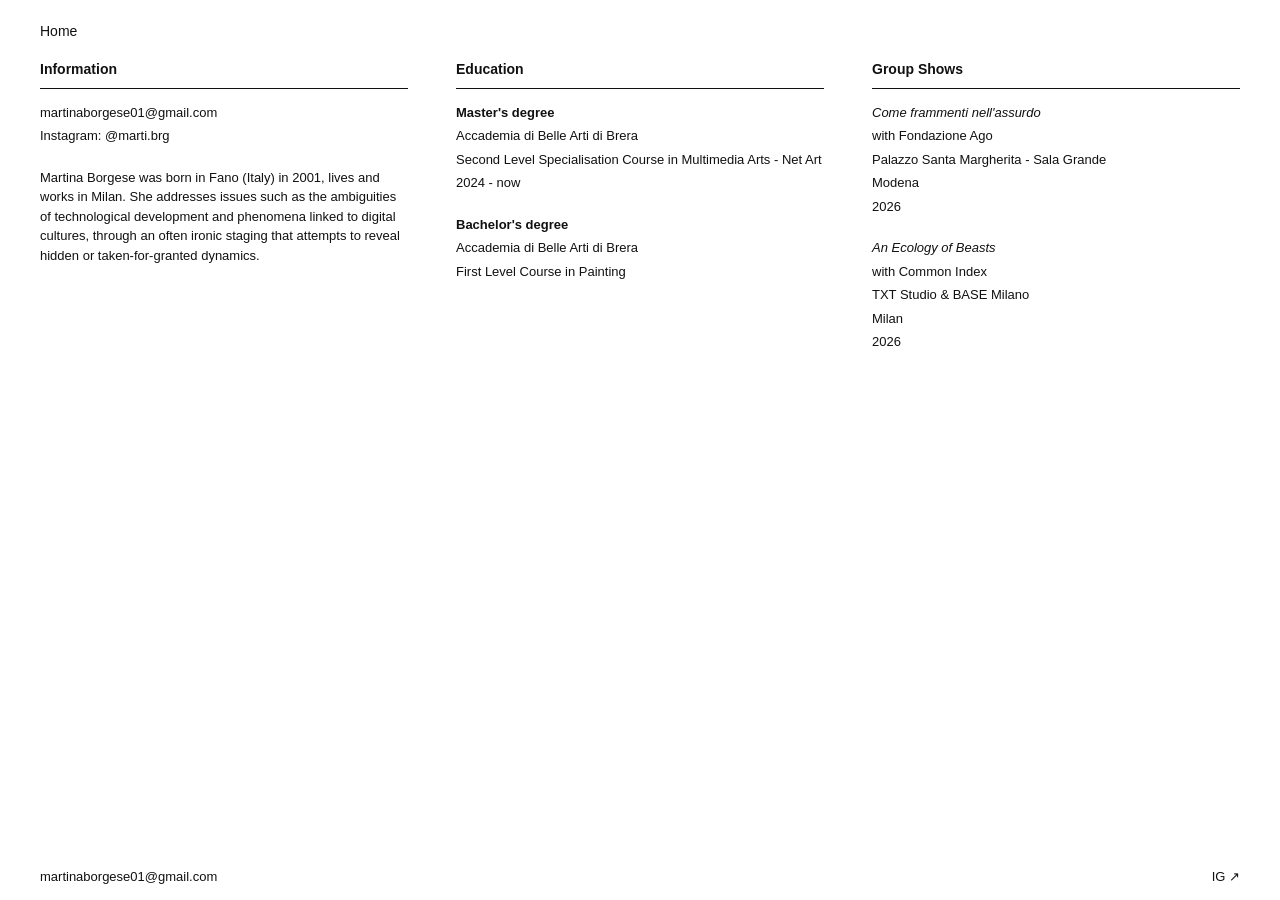
==== about.html @ 287f99cb "Add files via upload" ====
<!DOCTYPE html>
<html lang="it">
<head>
<meta charset="UTF-8">
<meta name="viewport" content="width=device-width, initial-scale=1.0">
<title>about — martina borgese</title>
<link rel="stylesheet" href="style.css">
</head>
<body>

  <header class="site-header">
    <a href="index.html">Home</a>
  </header>

  <main>
    <div class="about-grid">

      <div>
        <h2>Information</h2>
        <div class="block">
          <p>martinaborgese01@gmail.com</p>
          <p>Instagram: @marti.brg</p>
        </div>
        <div class="block">
          <p>Martina Borgese was born in Fano (Italy) in 2001, lives and works in Milan.
          She addresses issues such as the ambiguities of technological development and
          phenomena linked to digital cultures, through an often ironic staging that
          attempts to reveal hidden or taken-for-granted dynamics.</p>
        </div>
      </div>

      <div>
        <h2>Education</h2>
        <div class="block">
          <p><strong>Master's degree</strong></p>
          <p>Accademia di Belle Arti di Brera</p>
          <p>Second Level Specialisation Course in Multimedia Arts - Net Art</p>
          <p>2024 - now</p>
        </div>
        <div class="block">
          <p><strong>Bachelor's degree</strong></p>
          <p>Accademia di Belle Arti di Brera</p>
          <p>First Level Course in Painting</p>
        </div>
      </div>

      <div>
        <h2>Group Shows</h2>
        <div class="block">
          <p class="italic">Come frammenti nell'assurdo</p>
          <p>with Fondazione Ago</p>
          <p>Palazzo Santa Margherita - Sala Grande</p>
          <p>Modena</p>
          <p>2026</p>
        </div>
        <div class="block">
          <p class="italic">An Ecology of Beasts</p>
          <p>with Common Index</p>
          <p>TXT Studio &amp; BASE Milano</p>
          <p>Milan</p>
          <p>2026</p>
        </div>
      </div>

    </div>
  </main>

  <footer class="site-footer">
    <a href="mailto:martinaborgese01@gmail.com">martinaborgese01@gmail.com</a>
    <a href="https://instagram.com/marti.brg" target="_blank" rel="noopener">IG ↗</a>
  </footer>

</body>
</html>
---- style.css ----
/* ===================================================
   martina borgese — portfolio
   Foglio di stile condiviso da tutte le pagine
   =================================================== */

:root {
  --text: #111;
  --line: #111;
  --gap: 48px;
  --side: 40px;
  font-family: Helvetica, Arial, "Segoe UI", sans-serif;
}

* {
  box-sizing: border-box;
}

html, body {
  margin: 0;
  padding: 0;
  color: var(--text);
  background: #fff;
  min-height: 100%;
}

body {
  display: flex;
  flex-direction: column;
  min-height: 100vh;
  padding: 20px var(--side) 0 var(--side);
  font-size: 15px;
  line-height: 1.5;
}

a {
  color: inherit;
  text-decoration: none;
}

a:hover {
  text-decoration: underline;
}

/* ---------- header (link "Home" in alto a sinistra) ---------- */

header.site-header {
  margin-bottom: 10px;
}

header.site-header a {
  font-size: 14px;
}

/* ---------- contenuto: cresce per spingere il footer in basso ---------- */

main {
  flex: 1 0 auto;
}

/* ---------- footer ---------- */

footer.site-footer {
  display: flex;
  justify-content: space-between;
  align-items: center;
  padding: 18px 0 14px 0;
  font-size: 13px;
}

/* ===================================================
   HOMEPAGE
   =================================================== */

.home-title {
  text-align: center;
  font-size: 64px;
  font-weight: 400;
  margin: 40px 0 24px 0;
}

.home-about {
  text-align: center;
  margin-bottom: 56px;
}

.home-about a {
  font-size: 16px;
  text-decoration: underline;
}

.home-grid {
  display: grid;
  grid-template-columns: minmax(260px, 480px) 1fr;
  gap: var(--gap);
  align-items: start;
}

/* riquadro nero con anteprima a sinistra */
.home-preview {
  background: #000;
  aspect-ratio: 4 / 3;
  display: block;
  overflow: hidden;
}

.home-preview img,
.home-preview video {
  width: 100%;
  height: 100%;
  object-fit: contain;
}

/* elenco dei lavori a destra */
.work-list {
  border-top: 1px solid var(--line);
}

.work-row {
  display: grid;
  grid-template-columns: 2.1fr 1.1fr 1fr 0.5fr;
  gap: 12px;
  align-items: baseline;
  padding: 12px 0;
  border-bottom: 1px solid var(--line);
  font-size: 14px;
}

.work-row .work-title a {
  font-weight: 400;
  text-decoration: underline;
}

.work-row .work-subtitle a {
  text-decoration: underline;
}

@media (max-width: 760px) {
  .home-grid {
    grid-template-columns: 1fr;
  }
  .home-title {
    font-size: 40px;
  }
  .work-row {
    grid-template-columns: 1fr;
    gap: 2px;
    padding: 14px 0;
  }
}

/* ===================================================
   PAGINA SINGOLO LAVORO
   =================================================== */

.work-title-heading {
  text-align: center;
  font-size: 18px;
  font-weight: 400;
  margin: 30px 0 26px 0;
}

.work-media {
  max-width: 1360px;
  margin: 0 auto 40px auto;
  background: #000;
}

.work-media video,
.work-media iframe,
.work-media img {
  width: 100%;
  display: block;
  aspect-ratio: 16 / 9;
  border: 0;
}

.work-body {
  display: grid;
  grid-template-columns: 1fr 1fr;
  gap: var(--gap);
  max-width: 1360px;
  margin: 0 auto;
}

.work-statement {
  font-size: 13px;
  max-width: 560px;
}

.work-statement p {
  margin: 0 0 14px 0;
}

.work-meta {
  text-align: right;
  font-size: 14px;
  font-weight: 600;
}

.work-meta div {
  margin-bottom: 2px;
}

@media (max-width: 760px) {
  .work-body {
    grid-template-columns: 1fr;
  }
  .work-meta {
    text-align: left;
  }
}

/* ===================================================
   PAGINA ABOUT
   =================================================== */

.about-grid {
  display: grid;
  grid-template-columns: repeat(3, 1fr);
  gap: var(--gap);
  margin-top: 6px;
}

.about-grid h2 {
  font-size: 14px;
  font-weight: 700;
  margin: 0 0 14px 0;
  padding-bottom: 8px;
  border-bottom: 1px solid var(--line);
}

.about-grid .block {
  font-size: 13px;
  margin-bottom: 22px;
}

.about-grid .block p {
  margin: 0 0 4px 0;
}

.about-grid .block .italic {
  font-style: italic;
}

@media (max-width: 760px) {
  .about-grid {
    grid-template-columns: 1fr;
  }
}
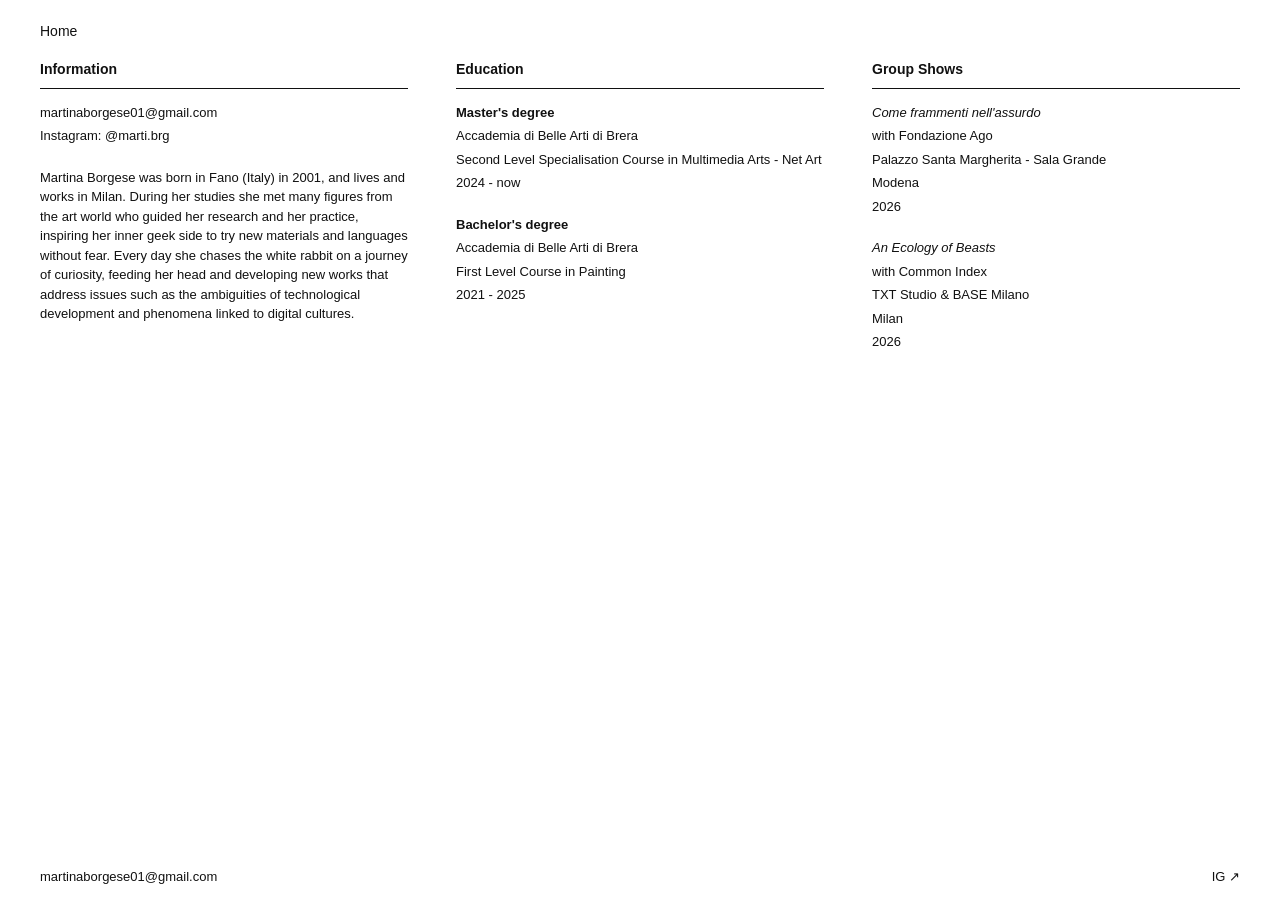
==== commit 52a070c8: "Update about.html" ====
--- a/about.html
+++ b/about.html
@@ -22,10 +22,8 @@
           <p>Instagram: @marti.brg</p>
         </div>
         <div class="block">
-          <p>Martina Borgese was born in Fano (Italy) in 2001, lives and works in Milan.
-          She addresses issues such as the ambiguities of technological development and
-          phenomena linked to digital cultures, through an often ironic staging that
-          attempts to reveal hidden or taken-for-granted dynamics.</p>
+          <p>Martina Borgese was born in Fano (Italy) in 2001, and lives and works in Milan.
+During her studies she met many figures from the art world who guided her research and her practice, inspiring her inner geek side to try new materials and languages without fear. Every day she chases the white rabbit on a journey of curiosity, feeding her head and developing new works that address issues such as the ambiguities of technological development and phenomena linked to digital cultures.</p>
         </div>
       </div>
 
@@ -41,6 +39,7 @@
           <p><strong>Bachelor's degree</strong></p>
           <p>Accademia di Belle Arti di Brera</p>
           <p>First Level Course in Painting</p>
+          <p>2021 - 2025</p>
         </div>
       </div>
 
--- a/style.css
+++ b/style.css
@@ -21,6 +21,12 @@
   color: var(--text);
   background: #fff;
   min-height: 100%;
+  overflow-x: hidden;
+  width: 100%;
+}
+
+img, video, iframe {
+  max-width: 100%;
 }
 
 body {
@@ -73,9 +79,13 @@
 
 .home-title {
   text-align: center;
-  font-size: 64px;
-  font-weight: 400;
   margin: 40px 0 24px 0;
+}
+
+.home-title video {
+  width: 100%;
+  max-width: 700px;
+  height: auto;
 }
 
 .home-about {
@@ -95,19 +105,29 @@
   align-items: start;
 }
 
-/* riquadro nero con anteprima a sinistra */
+/* riquadro nero con slideshow a sinistra (non cliccabile) */
 .home-preview {
+  position: relative;
   background: #000;
   aspect-ratio: 4 / 3;
-  display: block;
   overflow: hidden;
-}
-
-.home-preview img,
-.home-preview video {
+  cursor: default;
+}
+
+.home-preview .preview-img {
+  position: absolute;
+  inset: 0;
   width: 100%;
   height: 100%;
   object-fit: contain;
+  opacity: 0;
+  /* durata del fade tra un'immagine e l'altra: 0 = cambio istantaneo.
+     per un fade "vero" basta alzare questo valore, es. 0.6s */
+  transition: opacity 1s;
+}
+
+.home-preview .preview-img.active {
+  opacity: 1;
 }
 
 /* elenco dei lavori a destra */
@@ -138,8 +158,8 @@
   .home-grid {
     grid-template-columns: 1fr;
   }
-  .home-title {
-    font-size: 40px;
+  .home-title video {
+    max-width: 90%;
   }
   .work-row {
     grid-template-columns: 1fr;
@@ -160,18 +180,107 @@
 }
 
 .work-media {
+  max-width: 500px;
+  margin: 0 auto;
+  background: white;
+}
+
+.work-media video {
+  width: 100%;
+  display: block;
+  aspect-ratio: auto;
+  border: 0;
+  padding: 10px 0px 30px;
+}
+
+.work-media iframe {
+  width: 100%;
+  display: block;
+  aspect-ratio: auto;
+  border: 0;
+  padding: 10px 0px 30px;
+}
+
+.work-media img {
+  width: 100%;
+  display: block;
+  aspect-ratio: auto;
+  border: 0;
+  padding: 10px 0px 30px;
+}
+
+/* miniature cliccabili sotto il player, per scegliere la clip */
+.clip-thumbs {
+  display: flex;
+  flex-wrap: wrap;
+  justify-content: center;
+  gap: 10px;
   max-width: 1360px;
+  margin: 14px auto 40px auto;
+}
+
+.clip-thumb {
+  padding: 0;
+  border: 2px solid transparent;
+  background: none;
+  cursor: pointer;
+  opacity: 0.5;
+  line-height: 0;
+  transition: opacity 0.15s;
+}
+
+.clip-thumb:hover {
+  opacity: 0.8;
+}
+
+.clip-thumb.active {
+  opacity: 1;
+  border-color: var(--line);
+}
+
+.clip-thumb img {
+  display: block;
+  width: 96px;
+  height: auto;
+}
+
+/* galleria di più video affiancati orizzontalmente, autoplay senza controlli */
+.work-gallery {
+  display: grid;
+  grid-template-columns: repeat(3, 250px);
+  gap: 25px;
+  max-width: 800px;
   margin: 0 auto 40px auto;
+}
+
+.work-gallery video {
+  width: 100%;
+  display: block;
   background: #000;
-}
-
-.work-media video,
-.work-media iframe,
-.work-media img {
-  width: 100%;
-  display: block;
-  aspect-ratio: 16 / 9;
-  border: 0;
+  /* i video vengono ritagliati in verticale 3:4 per restare tutti
+     della stessa altezza e allineati. Se preferisci che ogni video
+     mantenga le sue proporzioni naturali (senza ritaglio), cancella
+     le due righe "aspect-ratio" e "object-fit" qui sotto. */
+  aspect-ratio: 1 / 1;
+  object-fit: cover;
+}
+
+.work-gallery img {
+  width: 100%;
+  display: block;
+  background: #000;
+  /* i video vengono ritagliati in verticale 3:4 per restare tutti
+     della stessa altezza e allineati. Se preferisci che ogni video
+     mantenga le sue proporzioni naturali (senza ritaglio), cancella
+     le due righe "aspect-ratio" e "object-fit" qui sotto. */
+  aspect-ratio: 1 / 1;
+  object-fit: cover;
+}
+
+@media (max-width: 760px) {
+  .work-gallery {
+    grid-template-columns: 1fr;
+  }
 }
 
 .work-body {
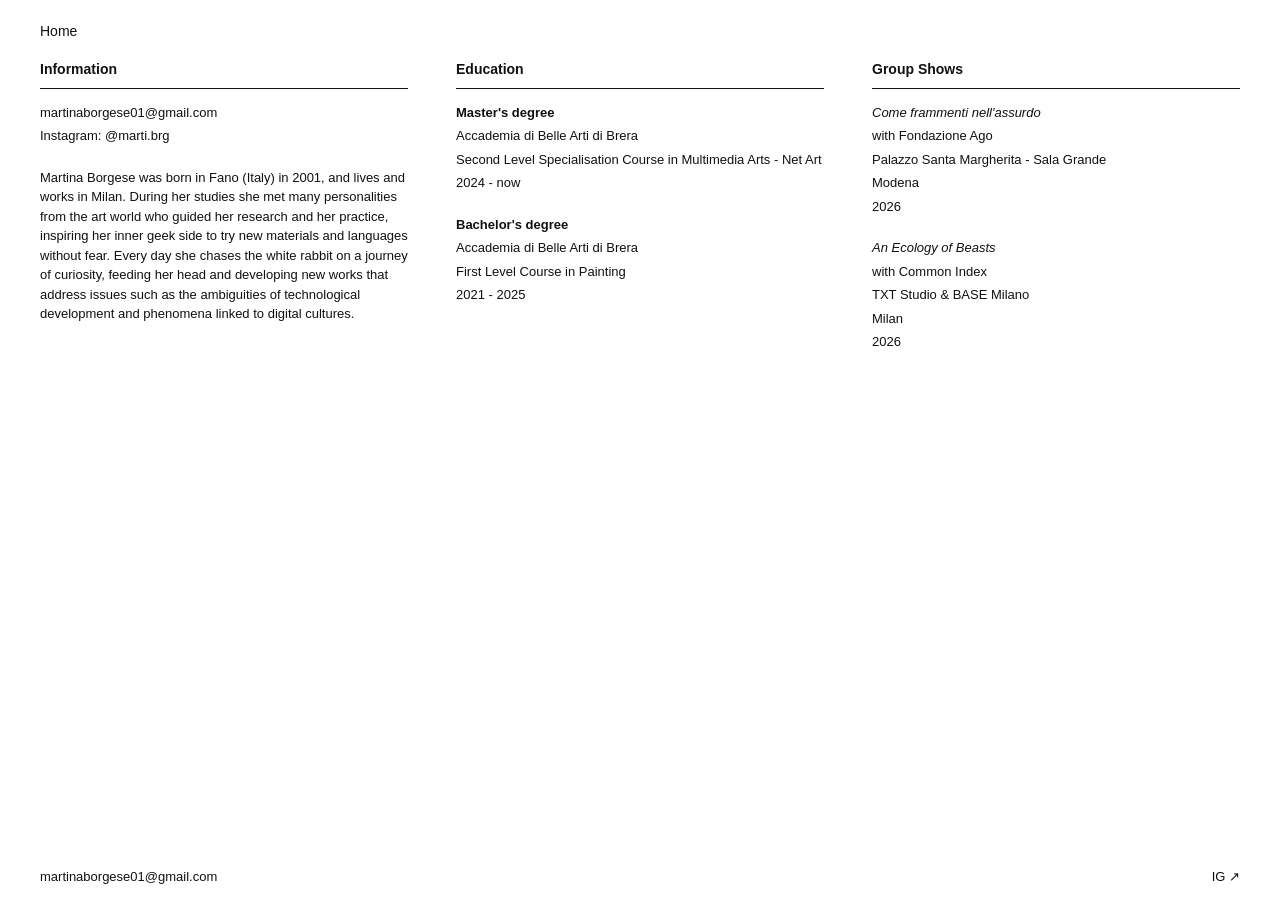
==== commit 68a0e84f: "Update about.html" ====
--- a/about.html
+++ b/about.html
@@ -23,7 +23,7 @@
         </div>
         <div class="block">
           <p>Martina Borgese was born in Fano (Italy) in 2001, and lives and works in Milan.
-During her studies she met many figures from the art world who guided her research and her practice, inspiring her inner geek side to try new materials and languages without fear. Every day she chases the white rabbit on a journey of curiosity, feeding her head and developing new works that address issues such as the ambiguities of technological development and phenomena linked to digital cultures.</p>
+During her studies she met many personalities from the art world who guided her research and her practice, inspiring her inner geek side to try new materials and languages without fear. Every day she chases the white rabbit on a journey of curiosity, feeding her head and developing new works that address issues such as the ambiguities of technological development and phenomena linked to digital cultures.</p>
         </div>
       </div>
 
--- a/style.css
+++ b/style.css
@@ -1,4 +1,4 @@
-/* ===================================================
+ /* ===================================================
    martina borgese — portfolio
    Foglio di stile condiviso da tutte le pagine
    =================================================== */
@@ -241,7 +241,7 @@
 .clip-thumb img {
   display: block;
   width: 96px;
-  height: auto;
+  height: 96px;
 }
 
 /* galleria di più video affiancati orizzontalmente, autoplay senza controlli */
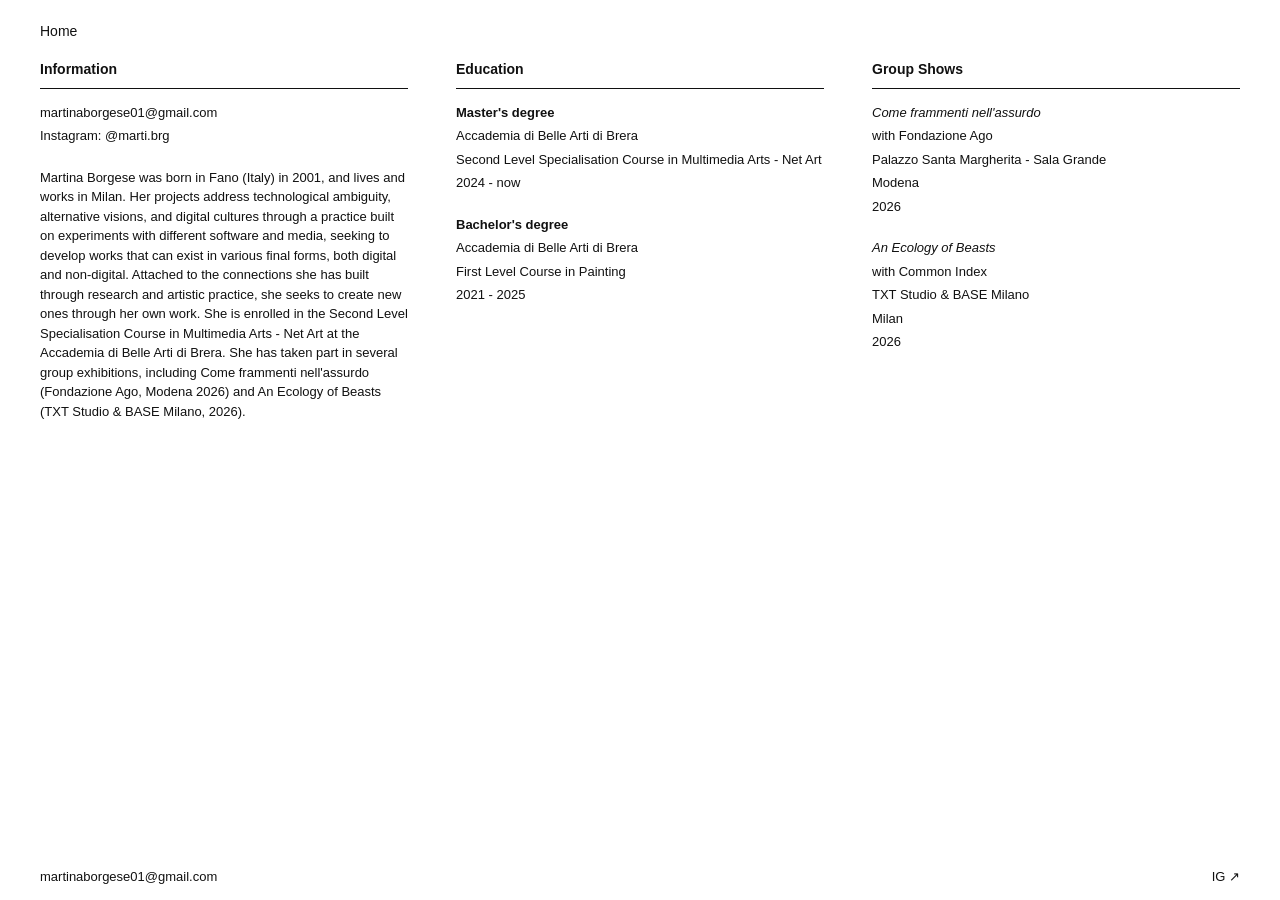
==== commit 96d8b2e1: "Revise artist biography in about.html Updated the artist biography to reflect current projects and e" ====
--- a/about.html
+++ b/about.html
@@ -23,8 +23,8 @@
         </div>
         <div class="block">
           <p>Martina Borgese was born in Fano (Italy) in 2001, and lives and works in Milan.
-During her studies she met many personalities from the art world who guided her research and her practice, inspiring her inner geek side to try new materials and languages without fear. Every day she chases the white rabbit on a journey of curiosity, feeding her head and developing new works that address issues such as the ambiguities of technological development and phenomena linked to digital cultures.</p>
-        </div>
+Her projects address technological ambiguity, alternative visions, and digital cultures through a practice built on experiments with different software and media, seeking to develop works that can exist in various final forms, both digital and non-digital. Attached to the connections she has built through research and artistic practice, she seeks to create new ones through her own work.
+She is enrolled in the Second Level Specialisation Course in Multimedia Arts - Net Art at the Accademia di Belle Arti di Brera. She has taken part in several group exhibitions, including Come frammenti nell'assurdo (Fondazione Ago, Modena 2026) and An Ecology of Beasts (TXT Studio & BASE Milano, 2026).        </div>
       </div>
 
       <div>
--- a/style.css
+++ b/style.css
@@ -47,7 +47,7 @@
   text-decoration: underline;
 }
 
-/* ---------- header (link "Home" in alto a sinistra) ---------- */
+/*header*/
 
 header.site-header {
   margin-bottom: 10px;
@@ -57,13 +57,13 @@
   font-size: 14px;
 }
 
-/* ---------- contenuto: cresce per spingere il footer in basso ---------- */
+/*contenuto: cresce per spingere il footer in basso */
 
 main {
   flex: 1 0 auto;
 }
 
-/* ---------- footer ---------- */
+/* footer */
 
 footer.site-footer {
   display: flex;
@@ -73,9 +73,7 @@
   font-size: 13px;
 }
 
-/* ===================================================
-   HOMEPAGE
-   =================================================== */
+/* HOMEPAGE */
 
 .home-title {
   text-align: center;
@@ -168,9 +166,7 @@
   }
 }
 
-/* ===================================================
-   PAGINA SINGOLO LAVORO
-   =================================================== */
+/* PAGINA SINGOLO LAVORO */
 
 .work-title-heading {
   text-align: center;
@@ -319,9 +315,7 @@
   }
 }
 
-/* ===================================================
-   PAGINA ABOUT
-   =================================================== */
+/* PAGINA ABOUT */
 
 .about-grid {
   display: grid;
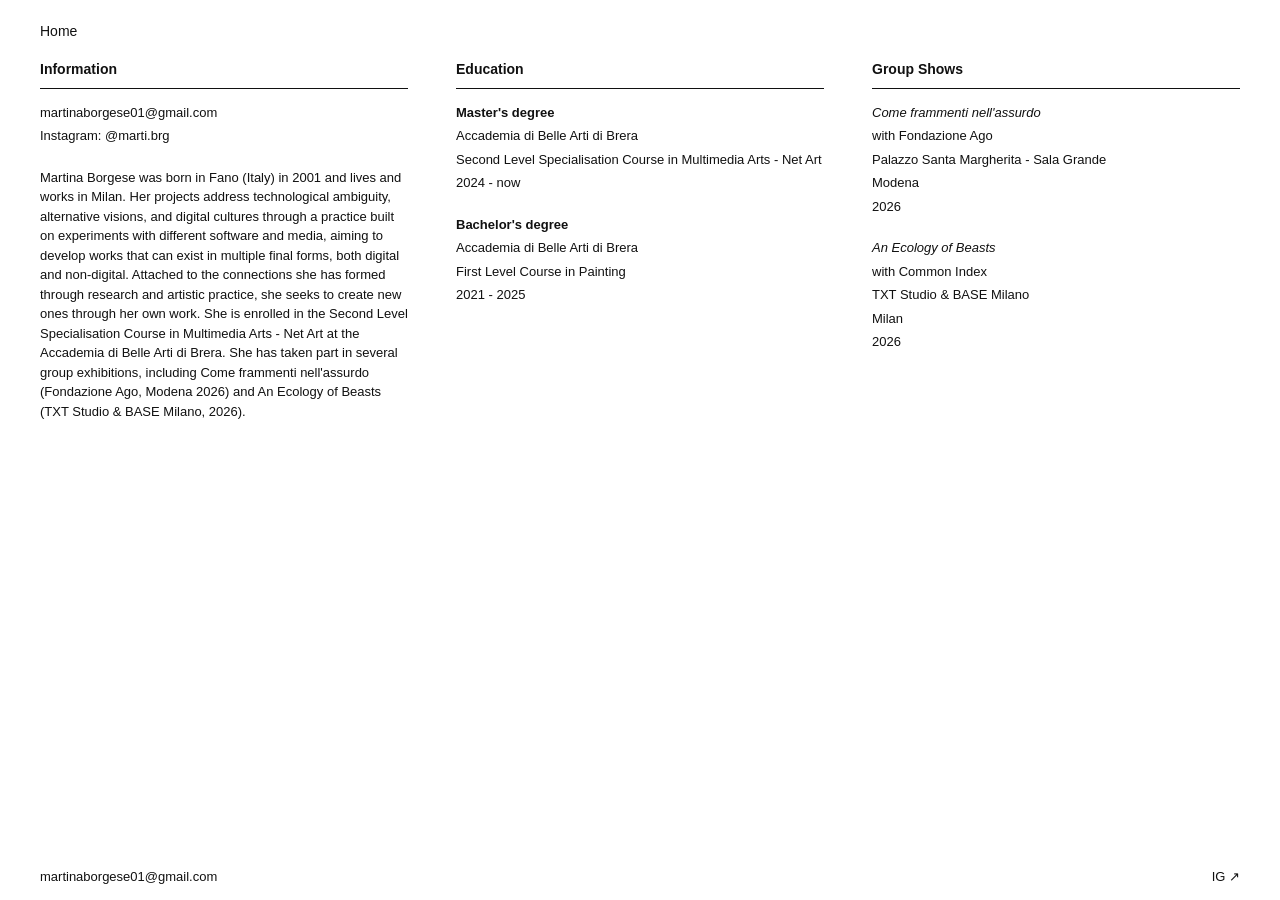
==== commit f1904add: "Update biography of Martina Borgese Revised biography for clarity and added educational background." ====
--- a/about.html
+++ b/about.html
@@ -22,8 +22,7 @@
           <p>Instagram: @marti.brg</p>
         </div>
         <div class="block">
-          <p>Martina Borgese was born in Fano (Italy) in 2001, and lives and works in Milan.
-Her projects address technological ambiguity, alternative visions, and digital cultures through a practice built on experiments with different software and media, seeking to develop works that can exist in various final forms, both digital and non-digital. Attached to the connections she has built through research and artistic practice, she seeks to create new ones through her own work.
+          <p>Martina Borgese was born in Fano (Italy) in 2001 and lives and works in Milan. Her projects address technological ambiguity, alternative visions, and digital cultures through a practice built on experiments with different software and media, aiming to develop works that can exist in multiple final forms, both digital and non-digital. Attached to the connections she has formed through research and artistic practice, she seeks to create new ones through her own work.
 She is enrolled in the Second Level Specialisation Course in Multimedia Arts - Net Art at the Accademia di Belle Arti di Brera. She has taken part in several group exhibitions, including Come frammenti nell'assurdo (Fondazione Ago, Modena 2026) and An Ecology of Beasts (TXT Studio & BASE Milano, 2026).        </div>
       </div>
 
